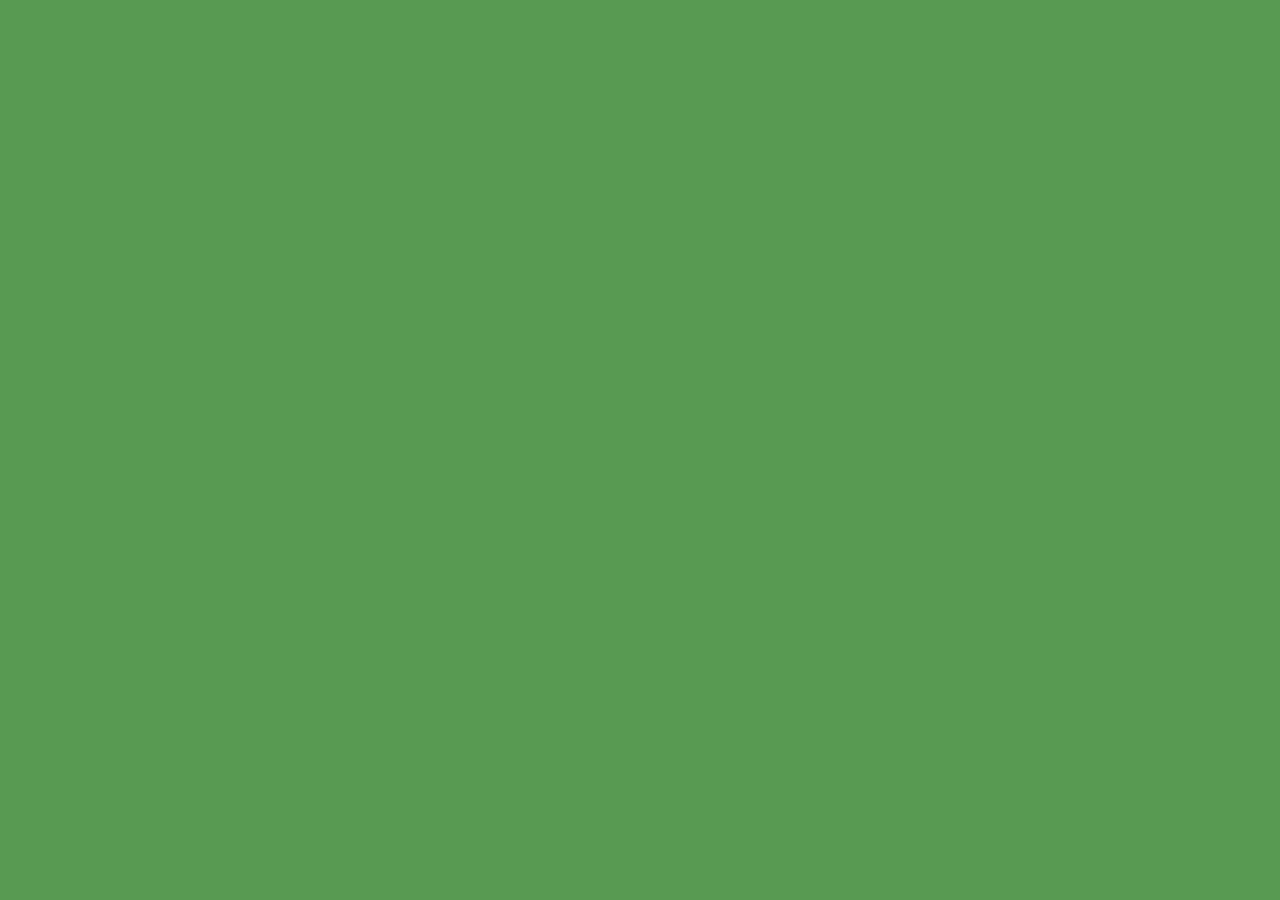
==== energy.html @ aa7acc9d "22 files is insane LMAO" ====
<!DOCTYPE html>
<html lang="en">
    <head>
        <title>Qatar Green Project</title>

        <meta charset="UTF-8">
        <meta name="author" content="Mohammad Faiyad, Abdulla Midyan, Ayesha Tariq, Mobolaji">
        <meta name="keywords" content="Qatar, Greenery, Sustainability, Protecting the environment">
        <meta name="description" content="Making Qatar Green through various ways">
        <meta name="viewport" content="initial-scale=1.0, width=device-width">

        <link rel="stylesheet" href="home.css" type="text/css">

        <script>
            function openNav() {
                document.getElementById("Sidenav").style.width = "250px";
            }

            function closeNav() {
                document.getElementById("Sidenav").style.width = "0";

            }

        </script>
    </head>
    <body> <!-- Add an image and some transparency to the image -->
        <div id="Sidenav" class="sidenavig">
            <a href="javascript:void(0)" class="closebutton" onclick="closeNav()">&times;</a>
            <br>
            <a href="index.html" target="_self">Home</a>
            <br>
            <a href="Links.html" target="_self">Our Research</a>
            <br>
            <a href="Ourinfo.html" target="_self">About Us</a>
            <br>
        </div>
    </body>
---- home.css ----
* {

    margin: 0px auto;
    width: 1024px;
    font-family: 'Times New Roman', Times, serif;
    box-sizing: border-box;

}

html {

    scroll-behavior: smooth;
}

body {

    background-image: url(second\ bg.jpg);
    background-color: rgba(14, 112, 9, 0.697);
    z-index: 0;

}

header {

    background-color: rgba(191, 237, 172, 0.752);
    text-align: center;
    z-index: 1;
    width: 1380px;
    position: relative;
    right: 178px;
    height: 310px;
}

header img {

    width: 100px;
    height: 100px;

}

main {

    z-index: 2;
    text-align: center;
    background-color: rgba(255,255,255, 0.9);
    position: relative;
    bottom: 60px;
    height: 1270px;

}

main img {

    width: 600px;
    height: 300px;

}

section {

    display: flex;
    margin-top: 50px;
}

.setimages img {

    width: 450px;
    height: 250px;

}

.edit {

    position: relative;
    left: 25px;
}

.setimages2 img {

    width: 450px;
    height: 250px;

}

.setimages p {

    position: relative;
    top: 255px;
    right: 250px;
    color: darkgreen;
    font-weight: bold;

}

.setimages2 p {

    position: relative;
    top: 255px;
    right: 250px;
    color: darkgreen;
    font-weight: bold;
}


.setimages p a:hover {

    color: limegreen
}

.setimages2 p a:hover {

    color: limegreen;
}
 
.setimages a:visited {

    color: darkgreen;

}

.setimages2 a:visited {

    color: darkgreen;
}

.further {

    width: 150px;
    height: 70px;
    margin-top: 50px;
    font-size: 20px;
    text-shadow: 2px;
    background-color: darkgreen;
    color: white;
    font-weight: bold;
    border: none;

}

.furtherlinks {

    width: 150px;
    height: 70px;
    margin-top: 195px;
    font-size: 20px;
    text-shadow: 2px;
    background-color: darkgreen;
    color: white;
    font-weight: bold;
    border: none;

}

.further:hover {

    box-shadow: inset;
    cursor: pointer;
    text-decoration: none;
    background-color: white;
    color: darkgreen;
    transition-duration: 0.9984721110051113s;
    border: 2px solid darkgreen;

}

hr {

    background-color: darkgreen;
    border: 1px solid darkgreen;
    width: 550px;
    margin-top: 45px;

}

main p {

    font-size: 18px;
    font-weight: lighter;
    letter-spacing: 1.5px;
    margin-top: 2px;
    padding-top: 5px;

}

main p span {

    font-weight: bold;
    font-size: 25px;
}

header button {

    width: 120px;
    height: 50px;
    text-align: center;
    font-size: 25px;
    background-color: white;
    color: darkgreen;
    position: relative;
    right: 600px;
    top: 20px;
    border-radius: 25px;
    padding-bottom: 5px;
    

}

header button:hover {

    background-color: darkgreen;
    color: white;
    cursor: default;
    transition: 0.99211510005s;

}

.sidenavig {

    height: 100%;
    width: 0;
    position: fixed;
    z-index: 3;
    top: 0;
    left: 0;
    background-color: white;
    overflow-x: hidden;
    transition: 0.5s;
    padding-top: 60px;

}

.sidenavig a {

    padding: 8px 8px 8px 32px;
    text-decoration: none;
    font-size: 25px;
    color: darkgreen;
    display: block;
    transition: 0.3s;
    font-weight: bold;
}

.sidenavig a:hover {

    color: palegreen;
}

.sidenavig .closebutton {

    position: absolute;
    top: 5px;
    font-size: 55px;
    left: 160px;

}

@media screen and (max-height:300px) {
    .sidenavig {padding-top: 15px;}
    .sidenavig a {font-size: 18px;}
}
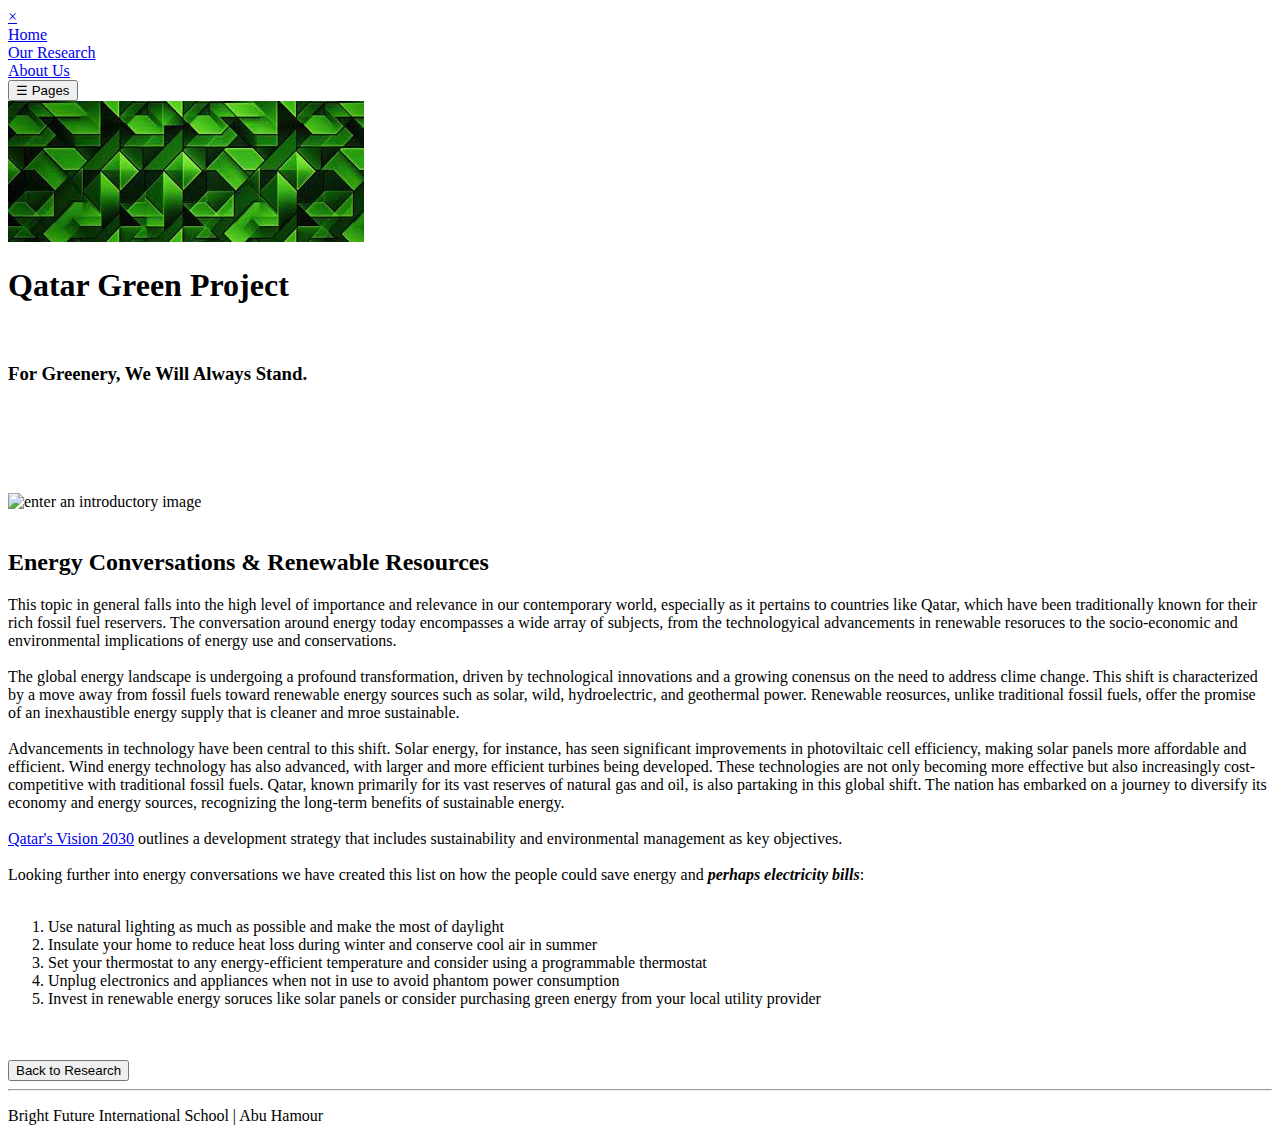
==== commit 0b4b3830: "Update energy.html" ====
--- a/energy.html
+++ b/energy.html
@@ -9,7 +9,7 @@
         <meta name="description" content="Making Qatar Green through various ways">
         <meta name="viewport" content="initial-scale=1.0, width=device-width">
 
-        <link rel="stylesheet" href="home.css" type="text/css">
+        <link rel="stylesheet" href="theotherpages.css" type="text/css">
 
         <script>
             function openNav() {
@@ -34,4 +34,45 @@
             <a href="Ourinfo.html" target="_self">About Us</a>
             <br>
         </div>
-    </body>+        <header> <!-- This is the light pale green background area-->
+            <button onclick="openNav()">&#9776; Pages</button>
+            <br>
+            <img src="home assets/background for body.jpg" alt="pretend logo">
+            <h1>Qatar Green Project</h1>
+            <br>
+            <h3>For Greenery, We Will Always Stand.</h3>
+            <br>
+            <br>
+            <br>
+        </header>
+        <main class="energypage"> <!-- This is the white background area-->
+            <br>
+            <br>
+            <img src="https://images.prismic.io/inspirecleanenergy/what-is-energy-conservation.jpeg?auto=compress,format&rect=0,0,1840,1036&w=1840&h=1036" alt="enter an introductory image">
+            <br>
+            <br>
+            <h2>Energy Conversations & Renewable Resources</h2>
+            <p>This topic in general falls into the high level of importance and relevance in our contemporary world, especially as it pertains to countries like Qatar, which have been traditionally known for their rich fossil fuel reservers. The conversation around energy today encompasses a wide array of subjects, from the technologyical advancements in renewable resoruces to the socio-economic and environmental implications of energy use and conservations. <br><br>
+                The global energy landscape is undergoing a profound transformation, driven by technological innovations and a growing conensus on the need to address clime change. This shift is characterized by a move away from fossil fuels toward renewable energy sources such as solar, wild, hydroelectric, and geothermal power. Renewable reosurces, unlike traditional fossil fuels, offer the promise of an inexhaustible energy supply that is cleaner and mroe sustainable. <br><br>
+                Advancements in technology have been central to this shift. Solar energy, for instance, has seen significant improvements in photoviltaic cell efficiency, making solar panels more affordable and efficient. Wind energy technology has also advanced, with larger and more efficient turbines being developed. These technologies are not only becoming more effective but also increasingly cost-competitive with traditional fossil fuels. Qatar, known primarily for its vast reserves of natural gas and oil, is also partaking in this global shift. The nation has embarked on a journey to diversify its economy and energy sources, recognizing the long-term benefits of sustainable energy.<br><br>
+                <a href="https://www.gco.gov.qa/en/about-qatar/national-vision2030/">Qatar's Vision 2030</a> outlines a development strategy that includes sustainability and environmental management as key objectives.<br><br>
+                Looking further into energy conversations we have created this list on how the people could save energy and <i><b>perhaps electricity bills</b></i>:
+                <br><br>
+                <ol>
+                    <li>Use natural lighting as much as possible and make the most of daylight</li>
+                    <li>Insulate your home to reduce heat loss during winter and conserve cool air in summer</li>
+                    <li>Set your thermostat to any energy-efficient temperature and consider using a programmable thermostat</li>
+                    <li>Unplug electronics and appliances when not in use to avoid phantom power consumption</li>
+                    <li>Invest in renewable energy soruces like solar panels or consider purchasing green energy from your local utility provider</li>
+                </ol>
+            </p>
+            <br>
+            <br>
+            <div class="end">
+            <a href="Links.html"><button class="further">Back to Research</button></a>
+            <hr>
+            <p>Bright Future International School <span>|</span> Abu Hamour </p>
+            </div>
+        </main>
+    </body>
+</html>
--- a/theotherpages.css
+++ b/theotherpages.css
@@ -0,0 +1 @@
+/* this page is for the energy, food, water, survey, sciencetech and susqatar pages and still yet to be updated */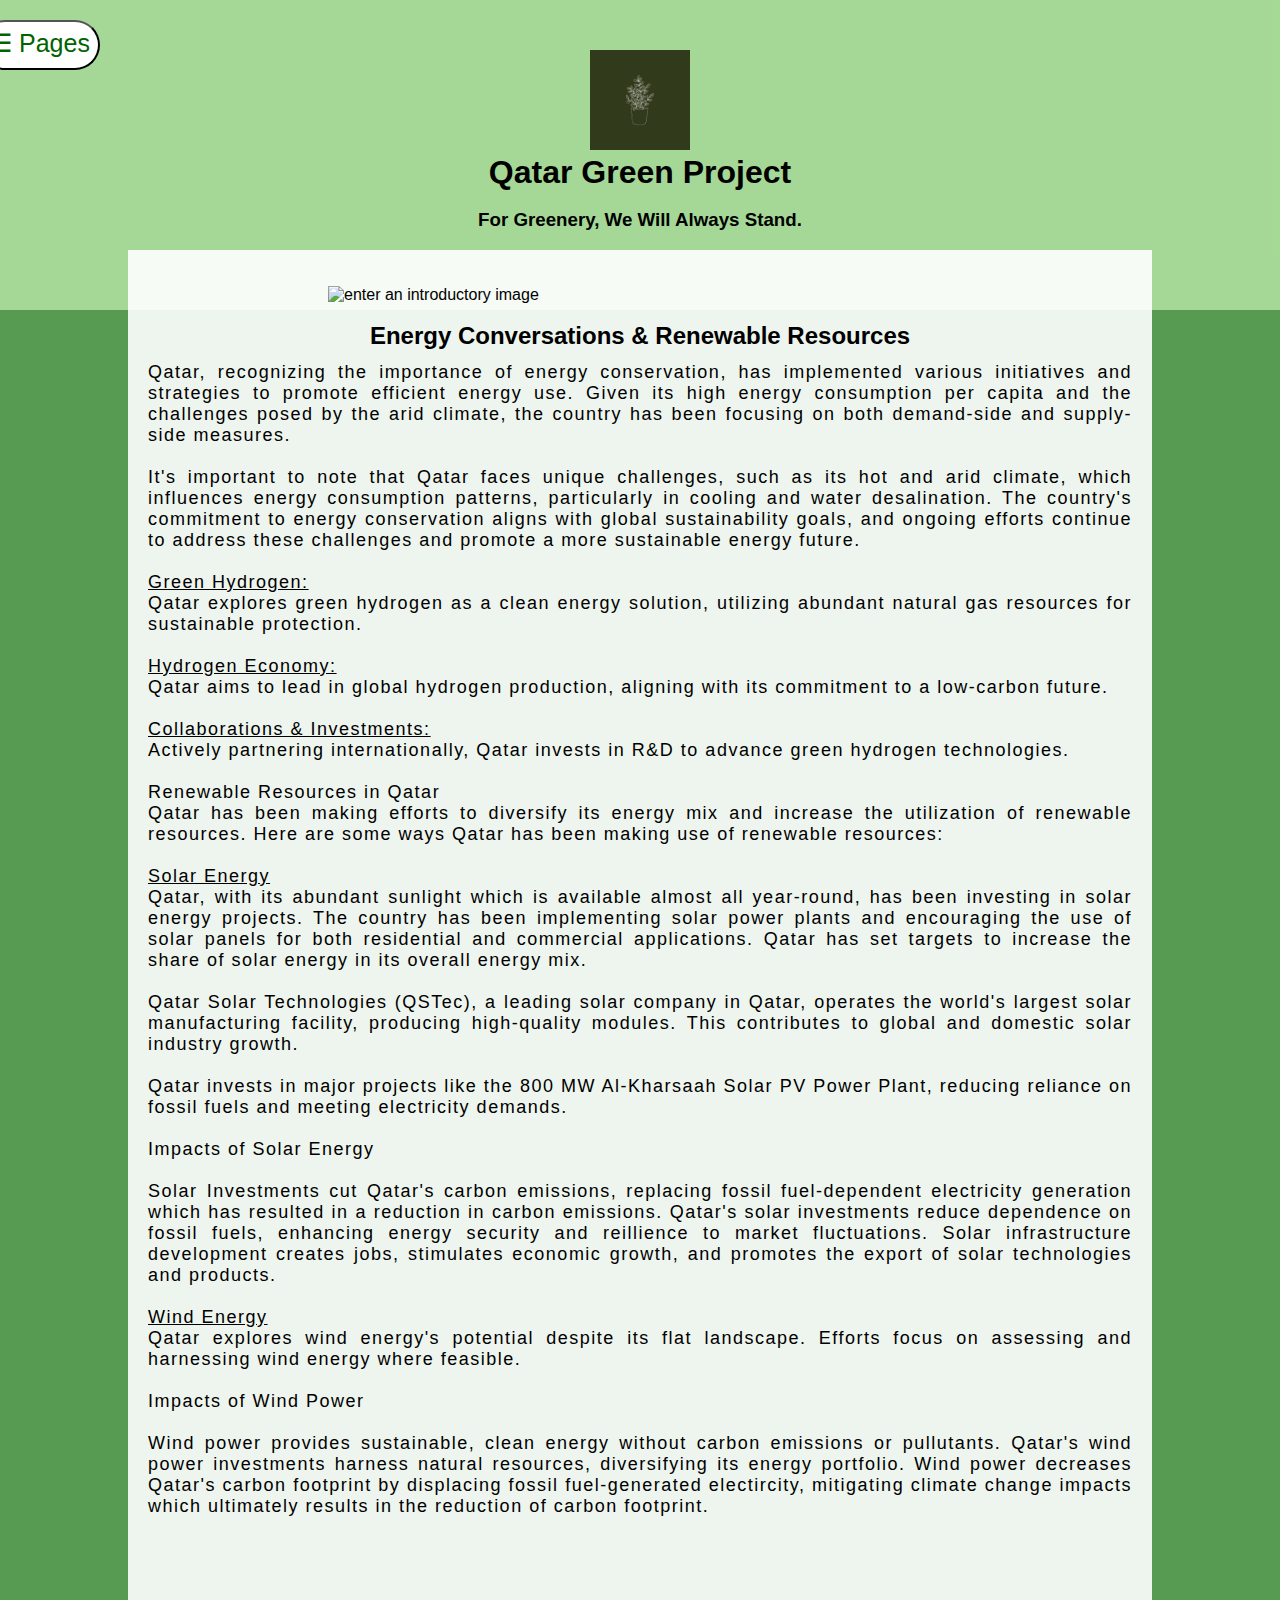
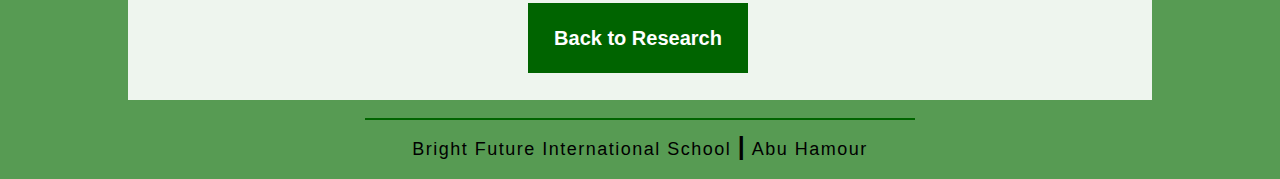
==== commit a23fb2fb: "Update energy.html" ====
--- a/energy.html
+++ b/energy.html
@@ -37,7 +37,7 @@
         <header> <!-- This is the light pale green background area-->
             <button onclick="openNav()">&#9776; Pages</button>
             <br>
-            <img src="home assets/background for body.jpg" alt="pretend logo">
+            <img src="home assets/tempicon.png.jpg" alt="pretend logo">
             <h1>Qatar Green Project</h1>
             <br>
             <h3>For Greenery, We Will Always Stand.</h3>
@@ -52,19 +52,66 @@
             <br>
             <br>
             <h2>Energy Conversations & Renewable Resources</h2>
-            <p>This topic in general falls into the high level of importance and relevance in our contemporary world, especially as it pertains to countries like Qatar, which have been traditionally known for their rich fossil fuel reservers. The conversation around energy today encompasses a wide array of subjects, from the technologyical advancements in renewable resoruces to the socio-economic and environmental implications of energy use and conservations. <br><br>
-                The global energy landscape is undergoing a profound transformation, driven by technological innovations and a growing conensus on the need to address clime change. This shift is characterized by a move away from fossil fuels toward renewable energy sources such as solar, wild, hydroelectric, and geothermal power. Renewable reosurces, unlike traditional fossil fuels, offer the promise of an inexhaustible energy supply that is cleaner and mroe sustainable. <br><br>
-                Advancements in technology have been central to this shift. Solar energy, for instance, has seen significant improvements in photoviltaic cell efficiency, making solar panels more affordable and efficient. Wind energy technology has also advanced, with larger and more efficient turbines being developed. These technologies are not only becoming more effective but also increasingly cost-competitive with traditional fossil fuels. Qatar, known primarily for its vast reserves of natural gas and oil, is also partaking in this global shift. The nation has embarked on a journey to diversify its economy and energy sources, recognizing the long-term benefits of sustainable energy.<br><br>
-                <a href="https://www.gco.gov.qa/en/about-qatar/national-vision2030/">Qatar's Vision 2030</a> outlines a development strategy that includes sustainability and environmental management as key objectives.<br><br>
-                Looking further into energy conversations we have created this list on how the people could save energy and <i><b>perhaps electricity bills</b></i>:
+            <p>Qatar, recognizing the importance of energy conservation, has implemented
+                various initiatives and strategies to promote efficient energy use. Given its high
+                energy consumption per capita and the challenges posed by the arid climate, the
+                country has been focusing on both demand-side and supply-side measures.
                 <br><br>
-                <ol>
-                    <li>Use natural lighting as much as possible and make the most of daylight</li>
-                    <li>Insulate your home to reduce heat loss during winter and conserve cool air in summer</li>
-                    <li>Set your thermostat to any energy-efficient temperature and consider using a programmable thermostat</li>
-                    <li>Unplug electronics and appliances when not in use to avoid phantom power consumption</li>
-                    <li>Invest in renewable energy soruces like solar panels or consider purchasing green energy from your local utility provider</li>
-                </ol>
+                It's important to note that Qatar faces unique challenges, such as its hot and arid
+                climate, which influences energy consumption patterns, particularly in cooling
+                and water desalination. The country's commitment to energy conservation aligns
+                with global sustainability goals, and ongoing efforts continue to address these
+                challenges and promote a more sustainable energy future.
+                <br><br>
+                <u>Green Hydrogen:</u>
+                <br>
+                Qatar explores green hydrogen as a clean energy solution, utilizing abundant natural gas resources
+                for sustainable protection.
+                <br><br>
+                <u>Hydrogen Economy:</u>
+                <br>
+                Qatar aims to lead in global hydrogen production, aligning with its commitment to a low-carbon future.
+                <br><br>
+                <u>Collaborations & Investments:</u>
+                <br>
+                Actively partnering internationally, Qatar invests in R&D to advance green hydrogen technologies.
+                <br><br>
+                <b>Renewable Resources in Qatar</b>
+                <br>
+                Qatar has been making efforts to diversify its energy mix and increase the
+                utilization of renewable resources. Here are some ways Qatar has been making
+                use of renewable resources:
+                <br><br>
+                <u>Solar Energy</u>
+                <br>
+                Qatar, with its abundant sunlight which is available almost all year-round,
+                has been investing in solar energy projects. The country has been
+                implementing solar power plants and encouraging the use of solar panels
+                for both residential and commercial applications. Qatar has set targets to
+                increase the share of solar energy in its overall energy mix.
+                <br>
+                <br>
+                Qatar Solar Technologies (QSTec), a leading solar company in Qatar, operates the world's largest solar manufacturing facility, 
+                producing high-quality modules. This contributes to global and domestic solar industry growth.
+                <br><br>
+                Qatar invests in major projects like the 800 MW Al-Kharsaah Solar PV Power Plant, reducing reliance on fossil fuels
+                and meeting electricity demands.
+                <br><br>
+                <b>Impacts of Solar Energy</b>
+                <br><br>
+                Solar Investments cut Qatar's carbon emissions, replacing fossil fuel-dependent electricity generation
+                which has resulted in a reduction in carbon emissions. Qatar's solar investments reduce dependence on fossil fuels,
+                enhancing energy security and reillience to market fluctuations. Solar infrastructure development creates jobs, stimulates economic growth, 
+                and promotes the export of solar technologies and products.
+                <br><br>
+               <u>Wind Energy</u>
+               <br>
+               Qatar explores wind energy's potential despite its flat landscape. Efforts focus on assessing and harnessing wind energy where feasible.
+               <br><br>
+               <b>Impacts of Wind Power</b>
+               <br><br>
+               Wind power provides sustainable, clean energy without carbon emissions or pullutants. Qatar's wind power investments harness natural resources, diversifying its energy portfolio.
+               Wind power decreases Qatar's carbon footprint by displacing fossil fuel-generated electircity, mitigating climate change impacts which ultimately results in the reduction of carbon footprint.
             </p>
             <br>
             <br>
@@ -73,6 +120,7 @@
             <hr>
             <p>Bright Future International School <span>|</span> Abu Hamour </p>
             </div>
+            <br>
         </main>
     </body>
 </html>
--- a/theotherpages.css
+++ b/theotherpages.css
@@ -1 +1,248 @@
-/* this page is for the energy, food, water, survey, sciencetech and susqatar pages and still yet to be updated */+* {
+
+    margin: 0px auto;
+    width: 1024px;
+    font-family: Verdana, Geneva, Tahoma, sans-serif;
+    box-sizing: border-box;
+
+}
+
+html {
+
+    scroll-behavior: smooth;
+}
+
+body {
+
+    background-image: url(second\ bg.jpg);
+    background-color: rgba(14, 112, 9, 0.697);
+    z-index: 0;
+
+}
+
+header {
+
+    background-color: rgba(191, 237, 172, 0.752);
+    text-align: center;
+    z-index: 1;
+    width: 1380px;
+    position: relative;
+    right: 178px;
+    height: 310px;
+}
+
+header img {
+
+    width: 100px;
+    height: 100px;
+
+}
+
+main {
+
+    z-index: 2;
+    background-color: rgba(255,255,255, 0.9);
+    position: relative;
+    bottom: 60px;
+    height: 1450px;
+
+}
+
+main img {
+
+    width: 600px;
+    height: 300px;
+    left: 200px;
+    position: relative;
+
+}
+
+main h2 {
+
+    text-align: center;
+}
+
+.further {
+
+    width: 220px;
+    height: 70px;
+    margin-top: 50px;
+    font-size: 20px;
+    text-shadow: 2px;
+    background-color: darkgreen;
+    color: white;
+    font-weight: bold;
+    border: none;
+    position: relative;
+    left: 400px;
+
+}
+
+.further:hover {
+
+    box-shadow: inset;
+    cursor: pointer;
+    text-decoration: none;
+    background-color: white;
+    color: darkgreen;
+    transition-duration: 0.9984721110051113s;
+    border: 2px solid darkgreen;
+
+}
+
+hr {
+
+    background-color: darkgreen;
+    border: 1px solid darkgreen;
+    width: 550px;
+    margin-top: 45px;
+
+}
+
+main p {
+
+    font-size: 18px;
+    font-weight: lighter;
+    letter-spacing: 1.5px;
+    margin-top: 2px;
+    padding-top: 5px;
+    text-align: justify;
+    padding-left: 20px;
+    padding-right: 20px;
+    padding-top: 10px;
+
+}
+
+.energypage p a {
+
+    color: black;
+    font-weight: bold;
+
+}
+
+.energypage li {
+
+    font-size: 18px;
+    width: 1000px;
+}
+
+.suspage {
+
+    height: 1550px;
+}
+
+.suspage p a {
+
+    color: black;
+    font-weight: bold;
+}
+
+.suspage li {
+
+    font-size: 18px;
+    width: 996px;
+
+}
+
+.waterpage p a {
+
+    color: black;
+    font-weight: bold;
+}
+
+.waterpage li {
+
+    font-size: 18px;
+    width: 996px;
+}
+
+main p span {
+
+    font-weight: bold;
+    font-size: 25px;
+}
+
+.end p {
+
+    text-align: center;
+}
+
+.susend {
+
+    bottom: 50px;
+    position: relative;
+}
+
+header button {
+
+    width: 120px;
+    height: 50px;
+    text-align: center;
+    font-size: 25px;
+    background-color: white;
+    color: darkgreen;
+    position: relative;
+    right: 600px;
+    top: 20px;
+    border-radius: 25px;
+    padding-bottom: 5px;
+    
+
+}
+
+header button:hover {
+
+    background-color: darkgreen;
+    color: white;
+    cursor: default;
+    transition: 0.99211510005s;
+
+}
+
+
+
+.sidenavig {
+
+    height: 100%;
+    width: 0;
+    position: fixed;
+    z-index: 3;
+    top: 0;
+    left: 0;
+    background-color: white;
+    overflow-x: hidden;
+    transition: 0.5s;
+    padding-top: 60px;
+
+}
+
+.sidenavig a {
+
+    padding: 8px 8px 8px 32px;
+    text-decoration: none;
+    font-size: 25px;
+    color: darkgreen;
+    display: block;
+    transition: 0.3s;
+    font-weight: bold;
+}
+
+.sidenavig a:hover {
+
+    color: palegreen;
+}
+
+.sidenavig .closebutton {
+
+    position: absolute;
+    top: 5px;
+    font-size: 55px;
+    left: 160px;
+
+}
+
+@media screen and (max-height:300px) {
+    .sidenavig {padding-top: 15px;}
+    .sidenavig a {font-size: 18px;}
+}
+
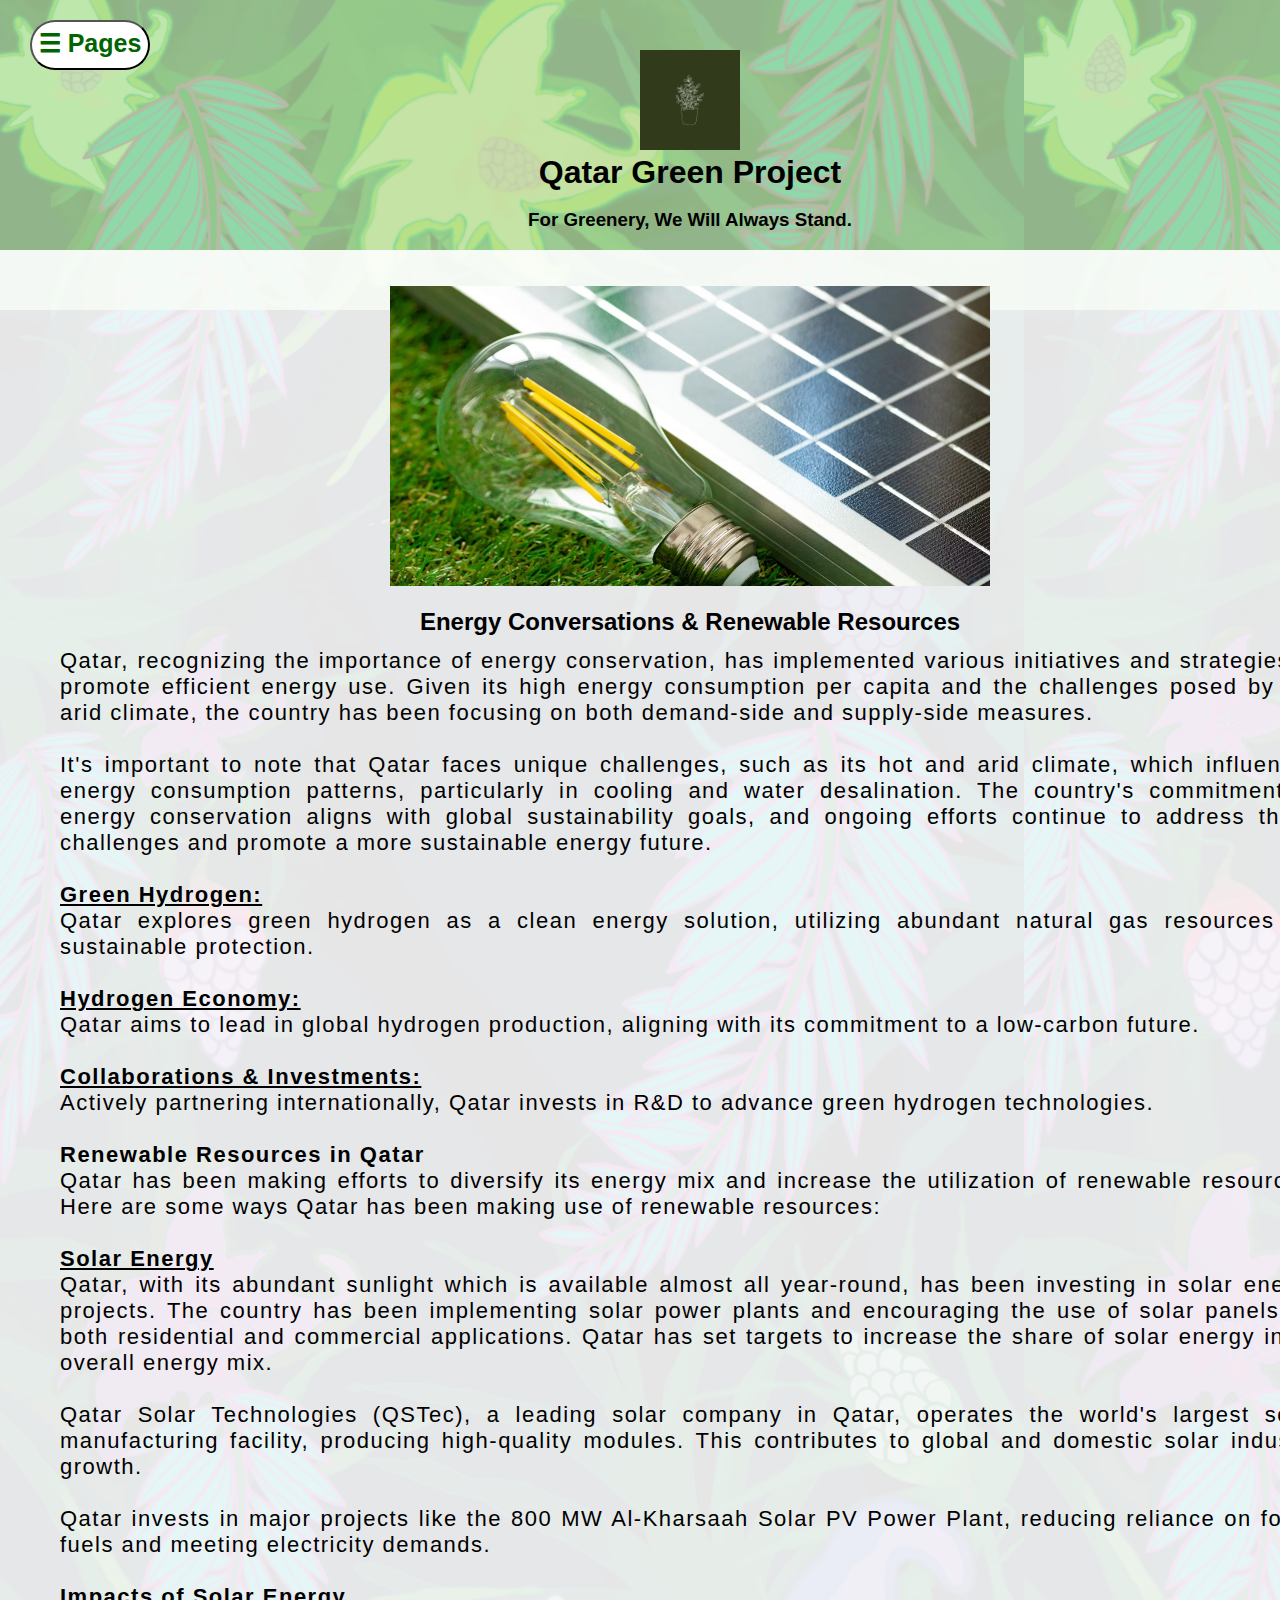
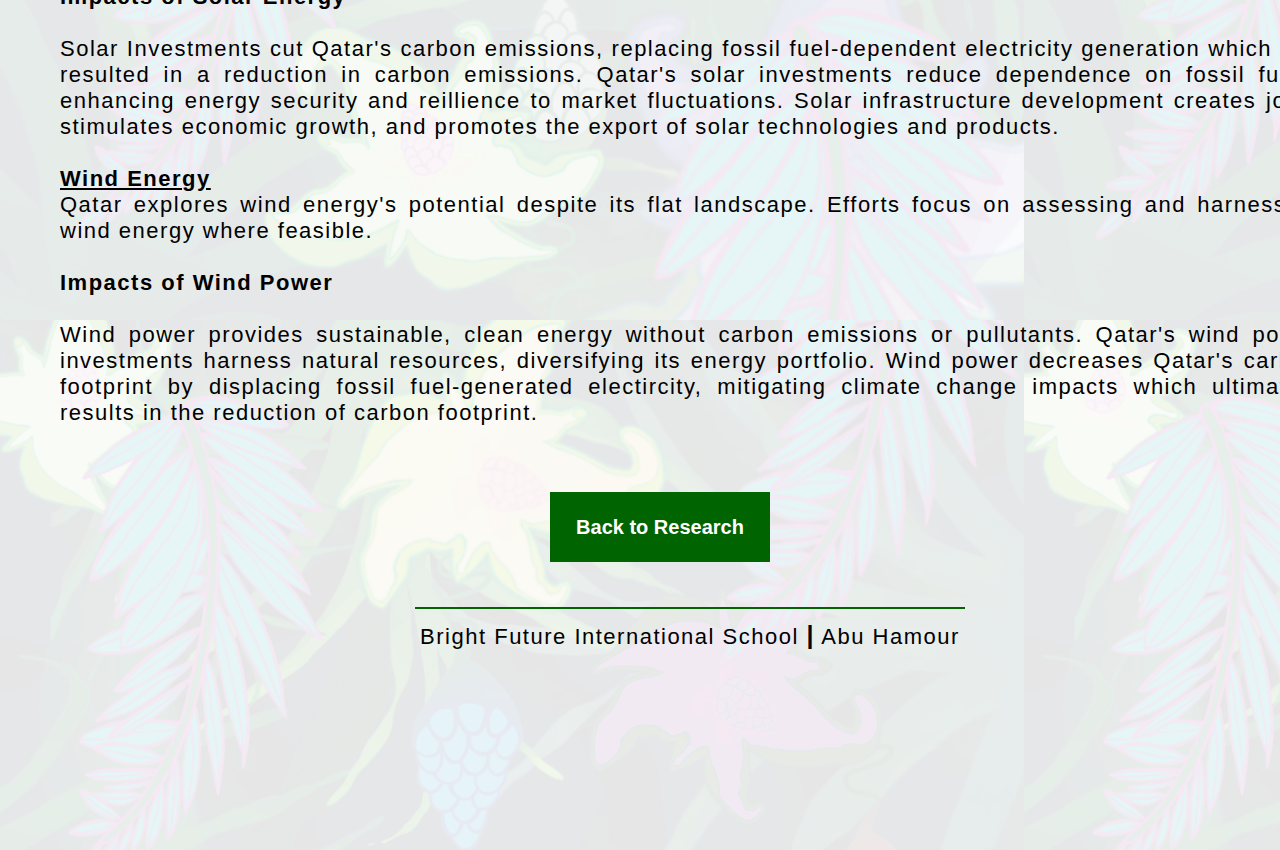
==== commit 04a84a8b: "Update energy.html" ====
--- a/energy.html
+++ b/energy.html
@@ -7,7 +7,7 @@
         <meta name="author" content="Mohammad Faiyad, Abdulla Midyan, Ayesha Tariq, Mobolaji">
         <meta name="keywords" content="Qatar, Greenery, Sustainability, Protecting the environment">
         <meta name="description" content="Making Qatar Green through various ways">
-        <meta name="viewport" content="initial-scale=1.0, width=device-width">
+        <meta name="viewport" content="initial-scale=1.0, width=device-width, user-scalable=no, maximum-scale1">
 
         <link rel="stylesheet" href="theotherpages.css" type="text/css">
 
@@ -48,7 +48,7 @@
         <main class="energypage"> <!-- This is the white background area-->
             <br>
             <br>
-            <img src="https://images.prismic.io/inspirecleanenergy/what-is-energy-conservation.jpeg?auto=compress,format&rect=0,0,1840,1036&w=1840&h=1036" alt="enter an introductory image">
+            <img src="home assets/renewable resources & energy.jpg" alt="enter an introductory image">
             <br>
             <br>
             <h2>Energy Conversations & Renewable Resources</h2>
--- a/theotherpages.css
+++ b/theotherpages.css
@@ -1,8 +1,10 @@
 * {
 
     margin: 0px auto;
-    width: 1024px;
-    font-family: Verdana, Geneva, Tahoma, sans-serif;
+    max-width: 1920px;
+    max-height: 2200px;
+    font-family: 'Segoe UI', Tahoma, Geneva, Verdana, sans-serif;
+    font-weight: 700;
     box-sizing: border-box;
 
 }
@@ -10,11 +12,22 @@
 html {
 
     scroll-behavior: smooth;
+    overflow-x: hidden;
+}
+
+html::-webkit-scrollbar {
+
+    display: none;
+}
+
+.energypage html::-webkit-scrollbar {
+
+    display: none;
 }
 
 body {
 
-    background-image: url(second\ bg.jpg);
+    background-image: url(home\ assets/bodybackground.jpg);
     background-color: rgba(14, 112, 9, 0.697);
     z-index: 0;
 
@@ -25,9 +38,9 @@
     background-color: rgba(191, 237, 172, 0.752);
     text-align: center;
     z-index: 1;
+    max-width: 1380px;
     width: 1380px;
     position: relative;
-    right: 178px;
     height: 310px;
 }
 
@@ -44,7 +57,9 @@
     background-color: rgba(255,255,255, 0.9);
     position: relative;
     bottom: 60px;
-    height: 1450px;
+    height: 2200px;
+    max-width: 1380px;
+    width: 1380px;
 
 }
 
@@ -52,9 +67,32 @@
 
     width: 600px;
     height: 300px;
-    left: 200px;
-    position: relative;
-
+    left: 390px;
+    position: relative;
+
+}
+
+main p {
+
+    max-width: 1300px;
+
+}
+
+.energypage p {
+
+    font-size: 22px;
+}
+
+.energypage ul li {
+
+    font-size: 22px;
+    font-family: 'Segoe UI', Tahoma, Geneva, Verdana, sans-serif;
+}
+
+.surveypage video {
+
+    position: relative;
+    left: 420px;
 }
 
 main h2 {
@@ -120,11 +158,6 @@
 
 }
 
-.energypage li {
-
-    font-size: 18px;
-    width: 1000px;
-}
 
 .suspage {
 
@@ -144,22 +177,24 @@
 
 }
 
-.waterpage p a {
-
-    color: black;
-    font-weight: bold;
-}
-
-.waterpage li {
-
-    font-size: 18px;
-    width: 996px;
-}
 
 main p span {
 
     font-weight: bold;
     font-size: 25px;
+}
+
+.end {
+
+    max-width: 1380px;
+    position: relative;
+    bottom: 20px;
+}
+.end button {
+
+    
+    position: relative;
+    left: 550px;
 }
 
 .end p {
@@ -241,8 +276,130 @@
 
 }
 
+.surveypage video {
+
+    position: relative;
+    top: 20px;
+}
+
 @media screen and (max-height:300px) {
     .sidenavig {padding-top: 15px;}
     .sidenavig a {font-size: 18px;}
 }
 
+@media screen and (min-width: 320px) and (max-width: 480px) {
+
+    * {
+
+        max-width: 480px;
+        max-height: 4000px;
+        box-sizing: border-box;
+        
+        font-family: Verdana, Geneva, Tahoma, sans-serif;
+    }
+
+    header {
+
+        max-width: 480px;
+        width: 400px;
+
+    }
+
+    main {
+
+        max-width: 480px;
+        width: 400px;
+        height: 4000px;
+    }
+
+    .energypage img {
+
+        position: relative;
+        left: 5px;
+        width: 380px;
+    }
+
+    .energypage .end button {
+
+         position: relative;
+         left: 85px;
+    }
+
+    .suspage img {
+
+        position: relative;
+        left: 5px;
+        width: 380px;
+    }
+
+    .suspage {
+
+        height: 2100px;
+    }
+
+    .suspage .end button {
+
+        position: relative;
+        left: 85px;
+    }
+
+    .techpage img {
+
+        position: relative;
+        left: 5px;
+        width: 380px;
+    }
+
+    .techpage {
+
+        height: 2400px;
+    }
+
+    .techpage .end button {
+
+        position: relative;
+        left: 85px;
+    }
+
+    .foodpage img {
+
+        position: relative;
+        left: 5px;
+        width: 380px;
+    }
+
+    .foodpage {
+
+        height: 2500px;
+    }
+
+    .foodpage .end button {
+
+        position: relative;
+        left: 85px;
+    }
+
+    .surveypage img {
+
+        position: relative;
+        left: 5px;
+        width: 380px;
+    }
+
+    .surveypage {
+
+        height: 1400px;
+    }
+
+    .surveypage video {
+
+        position: relative;
+        left: 0;
+    }
+
+    .surveypage .end button {
+
+        position: relative;
+        left: 85px;
+    }
+}
